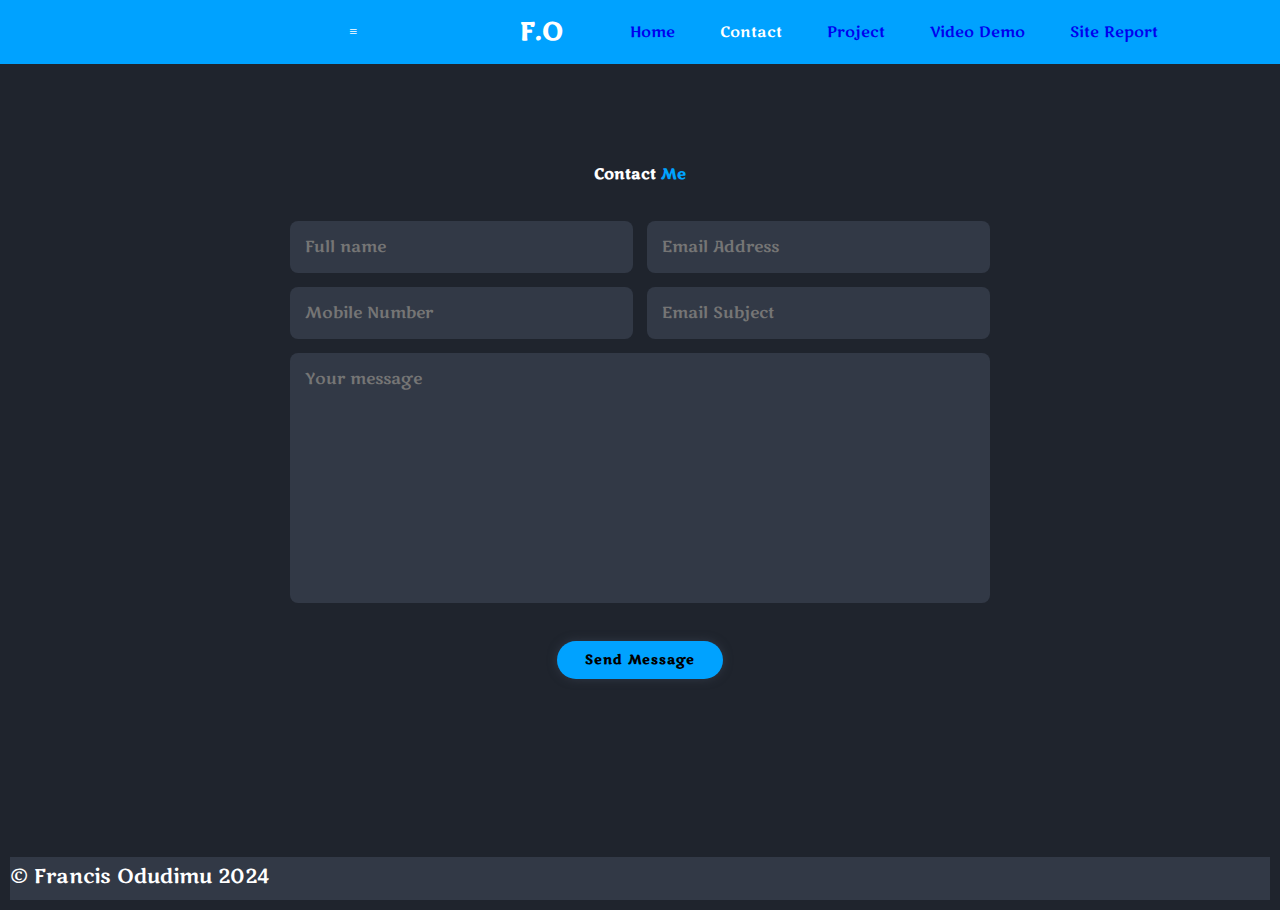
==== contact.html @ ff366f14 "Removing unwanted codes" ====
<!DOCTYPE html>
<html lang="en">

<head>
    <meta charset="UTF-8">
    <meta name="viewport" content="width=device-width, initial-scale=1.0">
    <title>Personal Portfolio Contact</title>
    <link rel="stylesheet" href="style.css">
    <link rel="stylesheet" href="main.css" media="screen">
    <link rel="stylesheet" href="mobile.css" media="screen and (max-width: 800px)">
    <link rel="stylesheet" href="desktop.css" media="screen and (min-width: 800px)">


    <!-- box icons-->
    <link href='https://unpkg.com/boxicons@2.1.4/css/boxicons.min.css' rel='stylesheet'>
</head>

<body>
    <header>
        <a href="#clicked" class="showNav on"></a>
        <a href="#" class="showNav off"></a>
   

    </header>

    <nav class="navbar">
        <i class='bx bx-menu' id="menu-icon"></i>
        <a href="#" class="logo">F.O</a>

        <ul>
            <li><a href="#index.html">Home</a></li>
            <li><a href="#contact.html" class="active">Contact</a></li>
            <li><a href="#project.html">Project</a></li>
            <li><a href="#videoDemo.html">Video Demo</a> </li>
            <li><a href="#sitereport.html">Site Report</a></li>

        </ul>
    </nav>

    <main>
        <section class="contact" id="contact">
            <h2 class="heading">Contact <span>Me</span></h2>

            <form action="mailto:francis.odudimuolatundeodud23@my.northampton.ac.uk">
                <div class="input-box">
                    <input type="text" placeholder="Full name">
                    <input type="email" placeholder="Email Address">
                </div>

                <div class="input-box">
                    <input type="text" placeholder="Mobile Number">
                    <input type="text" placeholder="Email Subject">
                </div>

                <textarea name="#" id="#" cols="30" rows="10" placeholder="Your message"></textarea>
                <input type="submit" value="Send Message" class="btn">   
            </form>


        </section>


    </main>

    <footer>
        <p>&copy; Francis Odudimu 2024</p>
    </footer>

</body>

</html>
---- style.css ----
@import url('https://fonts.googleapis.com/css2?family=Cute+Font&family=Marko+One&display=swap');

* {
    margin: 0;
    padding: 0;
    box-sizing: border-box;
    border: none;
    text-decoration: none;
    outline: none;
    scroll-behavior: smooth;
    font-family: "Marko One", serif;
    font-style: normal;

}

/* root=color references used */
:root {
    --bg-color: #1f242d;
    --bg-color2: #323946;
    --bg-color3: #9acd32;
    --bg-color4: #213236;
    --text-color: #fff;
    --main-color: rgb(0, 162, 255);

}

html {
    font-size: 62.5%;
    overflow-x: hidden;
}

.background {
    display: grid;
    grid-template-columns: repeat(9, 1fr);
    width: 100%;
    justify-items: center;
    position: fixed;
    top: 0;
    left: 0;
    z-index: -1;

}

.background p {
    font-size: 2.5em;
    color:var(--bg-color4);
    

}

.background p:nth-child(odd) {
    animation: moveUp 15s infinite linear;

}

.background p:nth-child(even) {
    animation: moveDown 15s infinite linear;

}

@keyframes moveUp {

    0% {
        transform: translate(0, -50vh);

    }

    100% {
        transform: translate(0, 10vh);

    }

}

@keyframes moveDown {

    0% {
        transform: translate(0, 10vh);

    }

    100% {
        transform: translate(0, -50vh);

    }

}

body {
    background-color: var(--bg-color);
    color: var(--text-color);
}

header {
    display: grid;
    background-color: var(--bg-color3);
}

h1 {
    color: var(--text-color);

}

nav {
    display: flex;
    background-color: #9acd32;
    justify-content: space-between;
    align-items: center;
    width: 100%;
    z-index: 1;
    grid-area: nav;
    align-content: space-between;

}

nav ul {
    list-style: none;
    justify-content: space-between;
    font-size: 1.5em;
}

nav ul ul {
    position: absolute;
    display: block;
    font-size: smaller;
    color: var(--text-color);
    padding: 0;
    opacity: 0;
    transition: opacity 0.5s ease-in;
    pointer-events: none;
}

nav>ul>li:hover ul {
    display: block;
    opacity: 1;
    pointer-events: auto;

}

nav ul ul li:hover {
    background-color: var(--bg-color3);


}

nav li {
    padding-right: 1em;
    padding-left: 2em;
}

li:last-child {
    margin-right: 1em;
}

.navbar {
    top: 0;
    left: 0;
    width: 100%;
    padding: 2rem 9%;
    background: var(--bg-color);
    display: flex;
    justify-content: space-between;
    align-items: center;
    z-index: 100;
}

navbar {
    font-size: 1.7em;
    color: var(--text-color);
    margin-left: 3em;
    transition: 0.5ms;

}

.navbar a:hover,
.navbar a.active {
    color: var(--main-color);
}

main {
    grid-area: main;


}

section {
    min-height: 87vh;
    padding: 10em 15% 2em;

}

.logo {
    font-size: 2.5em;
    color: var(--text-color);
    font-weight: 600;
    cursor: default;
    margin-left: 5em;

}



.my-content h3 {
    font-size: 3.2em;
    font-weight: 700;

}

.my-content h3:nth-of-type(2) {
    margin-bottom: 2rem;
}

span {
    color: var(--main-color)
}

.my-content h1 {
    font-size: 5.6em;
    font-weight: 700;
    line-height: 1.3em;
}

.my-content p {
    font-size: 1.6em;

}

.my-img img {
    width: 200px;
    height: 200px;
    background-color: var(--bg-color3);
    border: 15px solid var(--main-color);
    border-radius: 120rem;
    display: grid;
    place-items: center;
    animation: floatImage 4s ease-in-out infinite;
    transition: .4s;


}


@keyframes floatImage {
    0% {
        transform: translateY(0);

    }

    50% {
        transform: translateY(-2.4em);


    }

    100% {
        transform: translateY(0);

    }

}

.social-media a {
    display: inline-flex;
    justify-content: center;
    align-items: center;
    width: 2.5em;
    height: 2.5em;
    background: transparent;
    border: .2rem solid var(--main-color);
    border-radius: 50%;
    font-size: 2rem;
    color: var(--main-color);
    margin: 3rem 1.5rem 3rem 0;
    transition: .5s ease;

}

.social-media a:hover {
    background-color: var(--main-color);
    color: var(--bg-color2);
    box-shadow: 0 0 2rem var(--main-color);
}


.menu-icon {
    font-size: 4.6em;
    color: var(--text-color);
    display: none;

}

.btn {
    display: inline-block;
    padding: 1rem 2.8rem;
    background: var(--main-color);
    border-radius: 4rem;
    box-shadow: 0 0 1rem var(--bg-color2);
    letter-spacing: 0.1rem;
    font-weight: 600;
    transition: 0.5s ease;

}

.btn:hover {
    box-shadow: none;
}

.contact h2 {
    margin-bottom: 3rem;
    text-align: center;

}

.contact form {
    max-width: 70rem;
    margin: 1rem auto;
    text-align: center;
    margin-bottom: 3rem;

}

.contact form .input-box {
    display: flex;
    justify-content: space-between;
    flex-wrap: wrap;
}

.contact form .input-box input,
.contact form textarea {
    width: 100%;
    padding: 1.5rem;
    font-size: 1.6rem;
    color: var(--text-color);
    background: var(--bg-color2);
    border-radius: 0.8rem;
    margin: 0.7rem 0;

}

.contact form .input-box input {
    width: 49%;

}

.contact form textarea {
    resize: none;
}

.contact form .btn {
    margin-top: 2em;
    cursor: pointer;

}


footer {
    background-color: var(--bg-color2);
    color: #ffffff;
    grid-area: footer;
    margin: .5em;
    font-size: 2em;
    padding-top: .3em;
    padding-bottom: 1rem;

}
---- main.css ----
@import url('https://fonts.googleapis.com/css2?family=Cute+Font&family=Marko+One&display=swap');

* {
    margin: 0;
    padding: 0;
    box-sizing: border-box;
    border: none;
    text-decoration: none;
    outline: none;
    scroll-behavior: smooth;
    font-family: "Marko One", serif;
    font-style: normal;

}

/* root=color references used */
:root {
    --bg-color: #1f242d;
    --bg-color2: #323946;
    --bg-color3: #9acd32;
    --bg-color4: #213236;
    --text-color: #fff;
    --main-color: rgb(0, 162, 255);

}

html {
    font-size: 62.5%;
    overflow-x: hidden;
}

.background {
    display: grid;
    grid-template-columns: repeat(9, 1fr);
    width: 100%;
    justify-items: center;
    position: fixed;
    top: 0;
    left: 0;
    z-index: -1;

}

.background p {
    font-size: 2.5em;
    color:var(--bg-color4);
    

}

.background p:nth-child(odd) {
    animation: moveUp 15s infinite linear;

}

.background p:nth-child(even) {
    animation: moveDown 15s infinite linear;

}

@keyframes moveUp {

    0% {
        transform: translate(0, -50vh);

    }

    100% {
        transform: translate(0, 10vh);

    }

}

@keyframes moveDown {

    0% {
        transform: translate(0, 10vh);

    }

    100% {
        transform: translate(0, -50vh);

    }

}

body {
    background-color: var(--bg-color);
    color: var(--text-color);
}

header {
    display: grid;
    background-color: var(--main-color);
    grid-area: header;

}

h1 {
    color: var(--text-color);

}



nav ul {
    list-style: none;
    justify-content: space-between;
    font-size: 1.5em;
}



nav li {
    padding-right: 1em;
    padding-left: 2em;
}


li:last-child {
    margin-right: 1em;
}

.navbar {
    top: 0;
    left: 0;
    width: 100%;
    padding: 1.5rem 9%;
    background: var(--bg-color);
    display: flex;
    justify-content: space-between;
    align-items: center;
    
    
}


.navbar a:hover,
.navbar a.active {
    color: var(--text-color);
}

main {
    grid-area: main;


}

section {
    min-height: 87vh;
    padding: 10em 10% 2em;

}


.my-content h3 {
    font-size: 3.2em;
    font-weight: 700;

}

.my-content h3:nth-of-type(2) {
    margin-bottom: 2rem;
}

span {
    color: var(--main-color)
}

.my-content h1 {
    font-size: 5.6em;
    font-weight: 700;
    line-height: 1.3em;
}

.my-content p {
    font-size: 1.6em;

}

.my-img img {
    width: 200px;
    height: 200px;
    background-color: var(--bg-color3);
    border: 15px solid var(--main-color);
    border-radius: 120rem;
    display: grid;
    place-items: center;
    animation: floatImage 4s ease-in-out infinite;
    transition: .4s;


}


@keyframes floatImage {
    0% {
        transform: translateY(0);

    }

    50% {
        transform: translateY(-2.4em);


    }

    100% {
        transform: translateY(0);

    }

}

.social-media a {
    display: inline-flex;
    justify-content: center;
    align-items: center;
    width: 2.5em;
    height: 2.5em;
    background: transparent;
    border: .2rem solid var(--main-color);
    border-radius: 50%;
    font-size: 2rem;
    color: var(--main-color);
    margin: 3rem 1.5rem 3rem 0;
    transition: .5s ease;

}

.social-media a:hover {
    background-color: var(--main-color);
    color: var(--bg-color2);
    box-shadow: 0 0 2rem var(--main-color);
}


.menu-icon {
    font-size: 4.6em;
    color: var(--text-color);
    display: none;

}

.btn {
    display: inline-block;
    padding: 1rem 2.8rem;
    background: var(--main-color);
    border-radius: 4rem;
    box-shadow: 0 0 1rem var(--bg-color2);
    letter-spacing: 0.1rem;
    font-weight: 600;
    transition: 0.5s ease;

}

.btn:hover {
    box-shadow: none;
}

.contact h2 {
    margin-bottom: 3rem;
    text-align: center;

}

.contact form {
    max-width: 70rem;
    margin: 1rem auto;
    text-align: center;
    margin-bottom: 3rem;

}

.contact form .input-box {
    display: flex;
    justify-content: space-between;
    flex-wrap: wrap;
}

.contact form .input-box input,
.contact form textarea {
    width: 100%;
    padding: 1.5rem;
    font-size: 1.6rem;
    color: var(--text-color);
    background: var(--bg-color2);
    border-radius: 0.8rem;
    margin: 0.7rem 0;

}

.contact form .input-box input {
    width: 49%;

}

.contact form textarea {
    resize: none;
}

.contact form .btn {
    margin-top: 2em;
    cursor: pointer;

}


footer {
    background-color: var(--bg-color2);
    color: #ffffff;
    grid-area: footer;
    margin: .5em;
    font-size: 2em;
    padding-top: .3em;
    padding-bottom: 1rem;

}
---- mobile.css ----
body {
    display: grid;
    grid-template-columns: 100%;
    grid-template-rows: auto;
    grid-template-areas:
        "header"
        "nav"
        "main"
        "footer"
    ;

}

header {
    background-color: var(--main-color);
    color: white;
    padding: 2em;
    grid-area: header;
    align-self: flex-end;
    height: 20px;
  
   
}

nav {
    display: none;
    background-color: #9acd32;
    align-items: center;
    width: 100%;
    z-index: 1;
    position: fixed;
    top: 0;
    left: 50%;
    width: 50%;
    height: 10vh;
    

}

nav ul {
    display: flex;
    flex-direction: column;
    align-self: self-start;
    margin-left: -3.5em;
}

.navbar {
    position: relative;


}

.my {
    display: flex;
    flex-direction: column-reverse;
    justify-content: space-around;
    align-items: center;
}

/* create hamburger icon*/
.showNav {
    height: 1em;
    width: 1.50em;
    display: block;
    border-top: 0.2em solid white;
    border-bottom: 0.2em solid white;
    border-radius: 0.2em;

}

/* to create extra element in-btw*/
.showNav::before {
    content: '';
    position: absolute;
    width: 1.50em;
    margin-top: 0.3em;
    border-top: 0.2em solid #fff;

}

#clicked .on {
    display: block;
    
}

#clicked .off {
    display: none;
}

#clicked:target .on {
    display: none;
}

#clicked:target .off {
    display: block;
}

#clicked:target nav {
    display: none;
}
---- desktop.css ----
body {
    background-color: var(--bg-color);
    color: var(--text-color);
    display: grid;
    grid-template-columns: 20% 40% 40%;
    grid-template-rows: auto;
    grid-template-areas:
        "header nav nav"
        "main main main"
        "footer footer footer"
    ;

}

nav ul {
    display: flex;

}

.navbar {
    background-color: var(--main-color);
    z-index: 1;
    grid-area: nav;

}

.my {
    display: flex;
    justify-content: center;
    align-items: center;

}


.showNav {
    display: none;
}
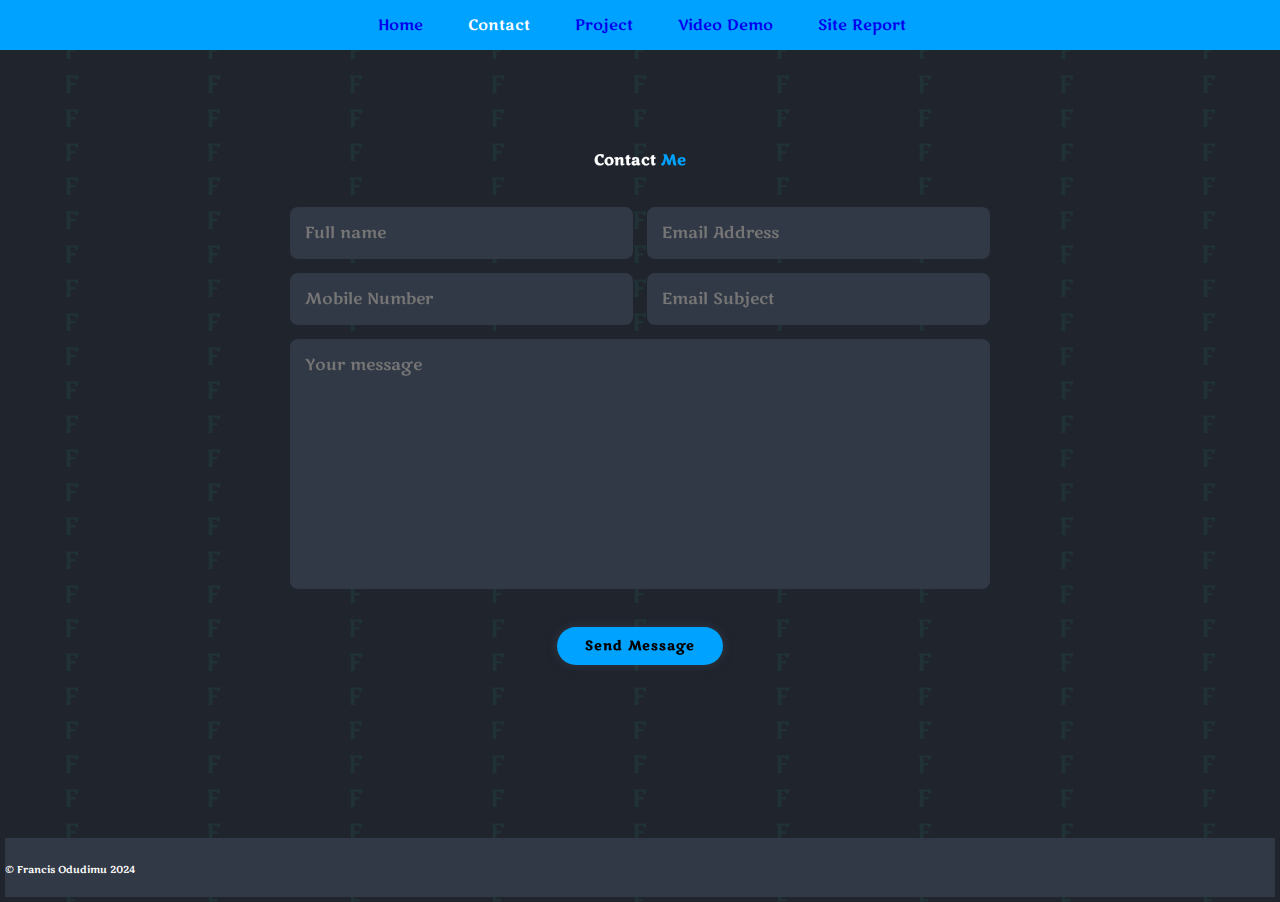
==== commit 7f412842: "contact for and other adjustments" ====
--- a/contact.html
+++ b/contact.html
@@ -15,7 +15,7 @@
     <link href='https://unpkg.com/boxicons@2.1.4/css/boxicons.min.css' rel='stylesheet'>
 </head>
 
-<body>
+<body id="clicked">
     <header>
         <a href="#clicked" class="showNav on"></a>
         <a href="#" class="showNav off"></a>
@@ -24,15 +24,14 @@
     </header>
 
     <nav class="navbar">
-        <i class='bx bx-menu' id="menu-icon"></i>
-        <a href="#" class="logo">F.O</a>
+     
 
         <ul>
-            <li><a href="#index.html">Home</a></li>
-            <li><a href="#contact.html" class="active">Contact</a></li>
-            <li><a href="#project.html">Project</a></li>
-            <li><a href="#videoDemo.html">Video Demo</a> </li>
-            <li><a href="#sitereport.html">Site Report</a></li>
+            <li><a href="index.html">Home</a></li>
+            <li><a href="contact.html" class="active">Contact</a></li>
+            <li><a href="project.html">Project</a></li>
+            <li><a href="videoDemo.html">Video Demo</a> </li>
+            <li><a href="sitereport.html">Site Report</a></li>
 
         </ul>
     </nav>
@@ -56,6 +55,420 @@
                 <input type="submit" value="Send Message" class="btn">   
             </form>
 
+        </div>
+        <div class="background">
+            <p>F</p>
+            <p>F</p>
+            <p>F</p>
+            <p>F</p>
+            <p>F</p>
+            <p>F</p>
+            <p>F</p>
+            <p>F</p>
+            <p>F</p>
+            <p>F</p>
+            <p>F</p>
+            <p>F</p>
+            <p>F</p>
+            <p>F</p>
+            <p>F</p>
+            <p>F</p>
+            <p>F</p>
+            <p>F</p>
+            <p>F</p>
+            <p>F</p>
+            <p>F</p>
+            <p>F</p>
+            <p>F</p>
+            <p>F</p>
+            <p>F</p>
+            <p>F</p>
+            <p>F</p>
+            <p>F</p>
+            <p>F</p>
+            <p>F</p>
+            <p>F</p>
+            <p>F</p>
+            <p>F</p>
+            <p>F</p>
+            <p>F</p>
+            <p>F</p>
+            <p>F</p>
+            <p>F</p>
+            <p>F</p>
+            <p>F</p>
+            <p>F</p>
+            <p>F</p>
+            <p>F</p>
+            <p>F</p>
+            <p>F</p>
+            <p>F</p>
+            <p>F</p>
+            <p>F</p>
+            <p>F</p>
+            <p>F</p>
+            <p>F</p>
+            <p>F</p>
+            <p>F</p>
+            <p>F</p>
+            <p>F</p>
+            <p>F</p>
+            <p>F</p>
+            <p>F</p>
+            <p>F</p>
+            <p>F</p>
+            <p>F</p>
+            <p>F</p>
+            <p>F</p>
+            <p>F</p>
+            <p>F</p>
+            <p>F</p>
+            <p>F</p>
+            <p>F</p>
+            <p>F</p>
+            <p>F</p>
+            <p>F</p>
+            <p>F</p>
+            <p>F</p>
+            <p>F</p>
+            <p>F</p>
+            <p>F</p>
+            <p>F</p>
+            <p>F</p>
+            <p>F</p>
+            <p>F</p>
+            <p>F</p>
+            <p>F</p>
+            <p>F</p>
+            <p>F</p>
+            <p>F</p>
+            <p>F</p>
+            <p>F</p>
+            <p>F</p>
+            <p>F</p>
+            <p>F</p>
+            <p>F</p>
+            <p>F</p>
+            <p>F</p>
+            <p>F</p>
+            <p>F</p>
+            <p>F</p>
+            <p>F</p>
+            <p>F</p>
+            <p>F</p>
+            <p>F</p>
+            <p>F</p>
+            <p>F</p>
+            <p>F</p>
+            <p>F</p>
+            <p>F</p>
+            <p>F</p>
+            <p>F</p>
+            <p>F</p>
+            <p>F</p>
+            <p>F</p>
+            <p>F</p>
+            <p>F</p>
+            <p>F</p>
+            <p>F</p>
+            <p>F</p>
+            <p>F</p>
+            <p>F</p>
+            <p>F</p>
+            <p>F</p>
+            <p>F</p>
+            <p>F</p>
+            <p>F</p>
+            <p>F</p>
+            <p>F</p>
+            <p>F</p>
+            <p>F</p>
+            <p>F</p>
+            <p>F</p>
+            <p>F</p>
+            <p>F</p>
+            <p>F</p>
+            <p>F</p>
+            <p>F</p>
+            <p>F</p>
+            <p>F</p>
+            <p>F</p>
+            <p>F</p>
+            <p>F</p>
+            <p>F</p>
+            <p>F</p>
+            <p>F</p>
+            <p>F</p>
+            <p>F</p>
+            <p>F</p>
+            <p>F</p>
+            <p>F</p>
+            <p>F</p>
+            <p>F</p>
+            <p>F</p>
+            <p>F</p>
+            <p>F</p>
+            <p>F</p>
+            <p>F</p>
+            <p>F</p>
+            <p>F</p>
+            <p>F</p>
+            <p>F</p>
+            <p>F</p>
+            <p>F</p>
+            <p>F</p>
+            <p>F</p>
+            <p>F</p>
+            <p>F</p>
+            <p>F</p>
+            <p>F</p>
+            <p>F</p>
+            <p>F</p>
+            <p>F</p>
+            <p>F</p>
+            <p>F</p>
+            <p>F</p>
+            <p>F</p>
+            <p>F</p>
+            <p>F</p>
+            <p>F</p>
+            <p>F</p>
+            <p>F</p>
+            <p>F</p>
+            <p>F</p>
+            <p>F</p>
+            <p>F</p>
+            <p>F</p>
+            <p>F</p>
+            <p>F</p>
+            <p>F</p>
+            <p>F</p>
+            <p>F</p>
+            <p>F</p>
+            <p>F</p>
+            <p>F</p>
+            <p>F</p>
+            <p>F</p>
+            <p>F</p>
+            <p>F</p>
+            <p>F</p>
+            <p>F</p>
+            <p>F</p>
+            <p>F</p>
+            <p>F</p>
+            <p>F</p>
+            <p>F</p>
+            <p>F</p>
+            <p>F</p>
+            <p>F</p>
+            <p>F</p>
+            <p>F</p>
+            <p>F</p>
+            <p>F</p>
+            <p>F</p>
+            <p>F</p>
+            <p>F</p>
+            <p>F</p>
+            <p>F</p>
+            <p>F</p>
+            <p>F</p>
+            <p>F</p>
+            <p>F</p>
+            <p>F</p>
+            <p>F</p>
+            <p>F</p>
+            <p>F</p>
+            <p>F</p>
+            <p>F</p>
+            <p>F</p>
+            <p>F</p>
+            <p>F</p>
+            <p>F</p>
+            <p>F</p>
+            <p>F</p>
+            <p>F</p>
+            <p>F</p>
+            <p>F</p>
+            <p>F</p>
+            <p>F</p>
+            <p>F</p>
+            <p>F</p>
+            <p>F</p>
+            <p>F</p>
+            <p>F</p>
+            <p>F</p>
+            <p>F</p>
+            <p>F</p>
+            <p>F</p>
+            <p>F</p>
+            <p>F</p>
+            <p>F</p>
+            <p>F</p>
+            <p>F</p>
+            <p>F</p>
+            <p>F</p>
+            <p>F</p>
+            <p>F</p>
+            <p>F</p>
+            <p>F</p>
+            <p>F</p>
+            <p>F</p>
+            <p>F</p>
+            <p>F</p>
+            <p>F</p>
+            <p>F</p>
+            <p>F</p>
+            <p>F</p>
+            <p>F</p>
+            <p>F</p>
+            <p>F</p>
+            <p>F</p>
+            <p>F</p>
+            <p>F</p>
+            <p>F</p>
+            <p>F</p>
+            <p>F</p>
+            <p>F</p>
+            <p>F</p>
+            <p>F</p>
+            <p>F</p>
+            <p>F</p>
+            <p>F</p>
+            <p>F</p>
+            <p>F</p>
+            <p>F</p>
+            <p>F</p>
+            <p>F</p>
+            <p>F</p>
+            <p>F</p>
+            <p>F</p>
+            <p>F</p>
+            <p>F</p>
+            <p>F</p>
+            <p>F</p>
+            <p>F</p>
+            <p>F</p>
+            <p>F</p>
+            <p>F</p>
+            <p>F</p>
+            <p>F</p>
+            <p>F</p>
+            <p>F</p>
+            <p>F</p>
+            <p>F</p>
+            <p>F</p>
+            <p>F</p>
+            <p>F</p>
+            <p>F</p>
+            <p>F</p>
+            <p>F</p>
+            <p>F</p>
+            <p>F</p>
+            <p>F</p>
+            <p>F</p>
+            <p>F</p>
+            <p>F</p>
+            <p>F</p>
+            <p>F</p>
+            <p>F</p>
+            <p>F</p>
+            <p>F</p>
+            <p>F</p>
+            <p>F</p>
+            <p>F</p>
+            <p>F</p>
+            <p>F</p>
+            <p>F</p>
+            <p>F</p>
+            <p>F</p>
+            <p>F</p>
+            <p>F</p>
+            <p>F</p>
+            <p>F</p>
+            <p>F</p>
+            <p>F</p>
+            <p>F</p>
+            <p>F</p>
+            <p>F</p>
+            <p>F</p>
+            <p>F</p>
+            <p>F</p>
+            <p>F</p>
+            <p>F</p>
+            <p>F</p>
+            <p>F</p>
+            <p>F</p>
+            <p>F</p>
+            <p>F</p>
+            <p>F</p>
+            <p>F</p>
+            <p>F</p>
+            <p>F</p>
+            <p>F</p>
+            <p>F</p>
+            <p>F</p>
+            <p>F</p>
+            <p>F</p>
+            <p>F</p>
+            <p>F</p>
+            <p>F</p>
+            <p>F</p>
+            <p>F</p>
+            <p>F</p>
+            <p>F</p>
+            <p>F</p>
+            <p>F</p>
+            <p>F</p>
+            <p>F</p>
+            <p>F</p>
+            <p>F</p>
+            <p>F</p>
+            <p>F</p>
+            <p>F</p>
+            <p>F</p>
+            <p>F</p>
+            <p>F</p>
+            <p>F</p>
+            <p>F</p>
+            <p>F</p>
+            <p>F</p>
+            <p>F</p>
+            <p>F</p>
+            <p>F</p>
+            <p>F</p>
+            <p>F</p>
+            <p>F</p>
+            <p>F</p>
+            <p>F</p>
+            <p>F</p>
+            <p>F</p>
+            <p>F</p>
+            <p>F</p>
+            <p>F</p>
+            <p>F</p>
+            <p>F</p>
+            <p>F</p>
+            <p>F</p>
+            <p>F</p>
+            <p>F</p>
+            <p>F</p>
+            <p>F</p>
+            <p>F</p>
+            <p>F</p>
+            <p>F</p>
+            <p>F</p>
+            <p>F</p>
+            <p>F</p>
+            <p>F</p>
+            <p>F</p>
+            <p>F</p>
+            <p>F</p>
+            <p>F</p>
+            <p>F</p>
+
+        </div>
+            
+
 
         </section>
 
@@ -64,6 +477,7 @@
 
     <footer>
         <p>&copy; Francis Odudimu 2024</p>
+        
     </footer>
 
 </body>
--- a/main.css
+++ b/main.css
@@ -307,14 +307,20 @@
 
 }
 
+/* project css */
+
+.placeholders {
+    
+}
 
 footer {
     background-color: var(--bg-color2);
     color: #ffffff;
     grid-area: footer;
     margin: .5em;
-    font-size: 2em;
-    padding-top: .3em;
-    padding-bottom: 1rem;
+    font-size: 1em;
+    padding-top: 2.5em;
+    padding-bottom: 2rem;
+    align-content: center;
 
 }--- a/mobile.css
+++ b/mobile.css
@@ -18,8 +18,8 @@
     grid-area: header;
     align-self: flex-end;
     height: 20px;
-  
-   
+
+
 }
 
 nav {
@@ -35,6 +35,7 @@
     height: 10vh;
     
 
+
 }
 
 nav ul {
@@ -42,11 +43,12 @@
     flex-direction: column;
     align-self: self-start;
     margin-left: -3.5em;
+    
 }
 
 .navbar {
     position: relative;
-
+    
 
 }
 
@@ -80,7 +82,7 @@
 
 #clicked .on {
     display: block;
-    
+
 }
 
 #clicked .off {
@@ -97,5 +99,4 @@
 
 #clicked:target nav {
     display: none;
-}
-
+}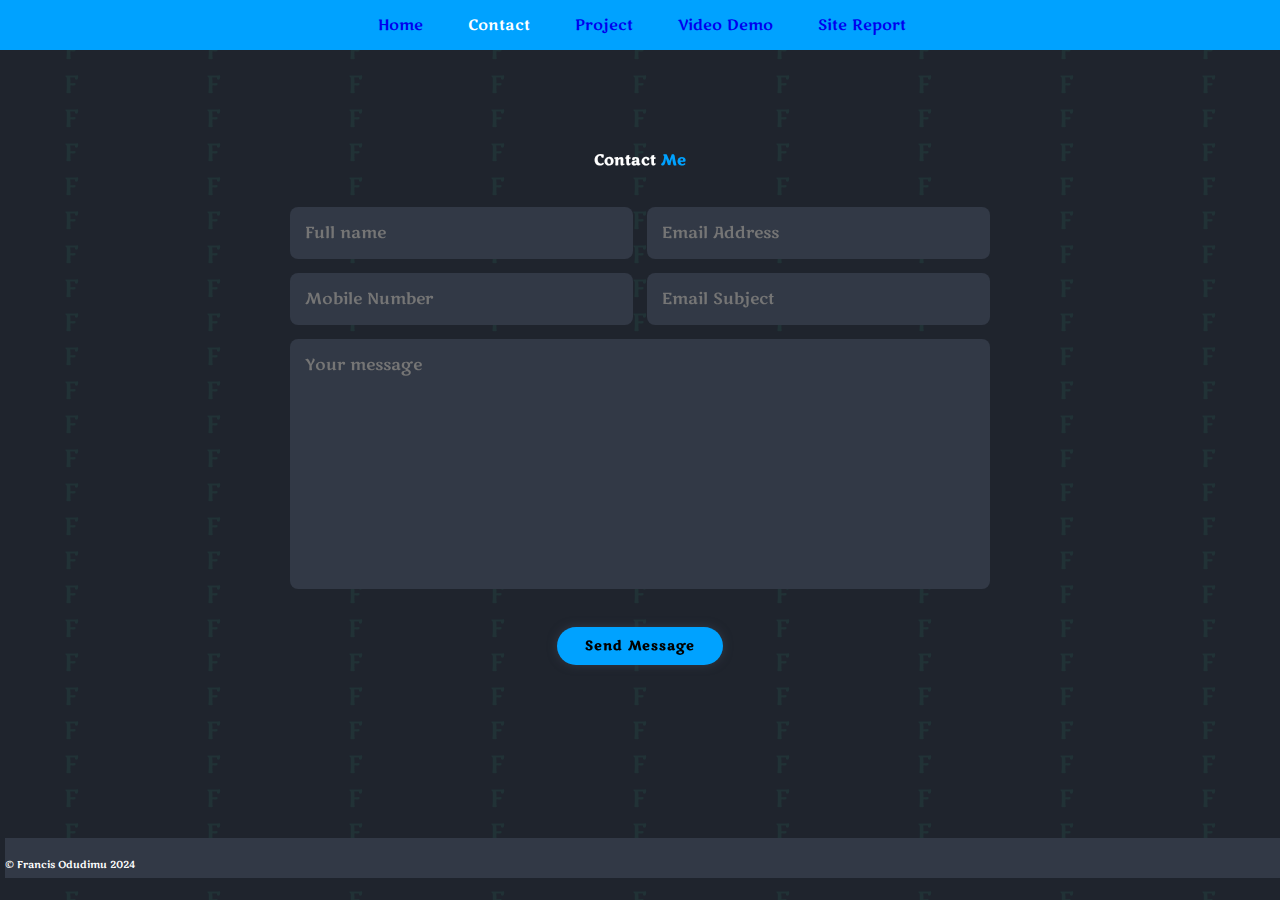
==== commit 790c5530: "project page udated" ====
--- a/contact.html
+++ b/contact.html
@@ -19,12 +19,12 @@
     <header>
         <a href="#clicked" class="showNav on"></a>
         <a href="#" class="showNav off"></a>
-   
+
 
     </header>
 
     <nav class="navbar">
-     
+
 
         <ul>
             <li><a href="index.html">Home</a></li>
@@ -52,422 +52,422 @@
                 </div>
 
                 <textarea name="#" id="#" cols="30" rows="10" placeholder="Your message"></textarea>
-                <input type="submit" value="Send Message" class="btn">   
+                <input type="submit" value="Send Message" class="btn">
             </form>
 
-        </div>
-        <div class="background">
-            <p>F</p>
-            <p>F</p>
-            <p>F</p>
-            <p>F</p>
-            <p>F</p>
-            <p>F</p>
-            <p>F</p>
-            <p>F</p>
-            <p>F</p>
-            <p>F</p>
-            <p>F</p>
-            <p>F</p>
-            <p>F</p>
-            <p>F</p>
-            <p>F</p>
-            <p>F</p>
-            <p>F</p>
-            <p>F</p>
-            <p>F</p>
-            <p>F</p>
-            <p>F</p>
-            <p>F</p>
-            <p>F</p>
-            <p>F</p>
-            <p>F</p>
-            <p>F</p>
-            <p>F</p>
-            <p>F</p>
-            <p>F</p>
-            <p>F</p>
-            <p>F</p>
-            <p>F</p>
-            <p>F</p>
-            <p>F</p>
-            <p>F</p>
-            <p>F</p>
-            <p>F</p>
-            <p>F</p>
-            <p>F</p>
-            <p>F</p>
-            <p>F</p>
-            <p>F</p>
-            <p>F</p>
-            <p>F</p>
-            <p>F</p>
-            <p>F</p>
-            <p>F</p>
-            <p>F</p>
-            <p>F</p>
-            <p>F</p>
-            <p>F</p>
-            <p>F</p>
-            <p>F</p>
-            <p>F</p>
-            <p>F</p>
-            <p>F</p>
-            <p>F</p>
-            <p>F</p>
-            <p>F</p>
-            <p>F</p>
-            <p>F</p>
-            <p>F</p>
-            <p>F</p>
-            <p>F</p>
-            <p>F</p>
-            <p>F</p>
-            <p>F</p>
-            <p>F</p>
-            <p>F</p>
-            <p>F</p>
-            <p>F</p>
-            <p>F</p>
-            <p>F</p>
-            <p>F</p>
-            <p>F</p>
-            <p>F</p>
-            <p>F</p>
-            <p>F</p>
-            <p>F</p>
-            <p>F</p>
-            <p>F</p>
-            <p>F</p>
-            <p>F</p>
-            <p>F</p>
-            <p>F</p>
-            <p>F</p>
-            <p>F</p>
-            <p>F</p>
-            <p>F</p>
-            <p>F</p>
-            <p>F</p>
-            <p>F</p>
-            <p>F</p>
-            <p>F</p>
-            <p>F</p>
-            <p>F</p>
-            <p>F</p>
-            <p>F</p>
-            <p>F</p>
-            <p>F</p>
-            <p>F</p>
-            <p>F</p>
-            <p>F</p>
-            <p>F</p>
-            <p>F</p>
-            <p>F</p>
-            <p>F</p>
-            <p>F</p>
-            <p>F</p>
-            <p>F</p>
-            <p>F</p>
-            <p>F</p>
-            <p>F</p>
-            <p>F</p>
-            <p>F</p>
-            <p>F</p>
-            <p>F</p>
-            <p>F</p>
-            <p>F</p>
-            <p>F</p>
-            <p>F</p>
-            <p>F</p>
-            <p>F</p>
-            <p>F</p>
-            <p>F</p>
-            <p>F</p>
-            <p>F</p>
-            <p>F</p>
-            <p>F</p>
-            <p>F</p>
-            <p>F</p>
-            <p>F</p>
-            <p>F</p>
-            <p>F</p>
-            <p>F</p>
-            <p>F</p>
-            <p>F</p>
-            <p>F</p>
-            <p>F</p>
-            <p>F</p>
-            <p>F</p>
-            <p>F</p>
-            <p>F</p>
-            <p>F</p>
-            <p>F</p>
-            <p>F</p>
-            <p>F</p>
-            <p>F</p>
-            <p>F</p>
-            <p>F</p>
-            <p>F</p>
-            <p>F</p>
-            <p>F</p>
-            <p>F</p>
-            <p>F</p>
-            <p>F</p>
-            <p>F</p>
-            <p>F</p>
-            <p>F</p>
-            <p>F</p>
-            <p>F</p>
-            <p>F</p>
-            <p>F</p>
-            <p>F</p>
-            <p>F</p>
-            <p>F</p>
-            <p>F</p>
-            <p>F</p>
-            <p>F</p>
-            <p>F</p>
-            <p>F</p>
-            <p>F</p>
-            <p>F</p>
-            <p>F</p>
-            <p>F</p>
-            <p>F</p>
-            <p>F</p>
-            <p>F</p>
-            <p>F</p>
-            <p>F</p>
-            <p>F</p>
-            <p>F</p>
-            <p>F</p>
-            <p>F</p>
-            <p>F</p>
-            <p>F</p>
-            <p>F</p>
-            <p>F</p>
-            <p>F</p>
-            <p>F</p>
-            <p>F</p>
-            <p>F</p>
-            <p>F</p>
-            <p>F</p>
-            <p>F</p>
-            <p>F</p>
-            <p>F</p>
-            <p>F</p>
-            <p>F</p>
-            <p>F</p>
-            <p>F</p>
-            <p>F</p>
-            <p>F</p>
-            <p>F</p>
-            <p>F</p>
-            <p>F</p>
-            <p>F</p>
-            <p>F</p>
-            <p>F</p>
-            <p>F</p>
-            <p>F</p>
-            <p>F</p>
-            <p>F</p>
-            <p>F</p>
-            <p>F</p>
-            <p>F</p>
-            <p>F</p>
-            <p>F</p>
-            <p>F</p>
-            <p>F</p>
-            <p>F</p>
-            <p>F</p>
-            <p>F</p>
-            <p>F</p>
-            <p>F</p>
-            <p>F</p>
-            <p>F</p>
-            <p>F</p>
-            <p>F</p>
-            <p>F</p>
-            <p>F</p>
-            <p>F</p>
-            <p>F</p>
-            <p>F</p>
-            <p>F</p>
-            <p>F</p>
-            <p>F</p>
-            <p>F</p>
-            <p>F</p>
-            <p>F</p>
-            <p>F</p>
-            <p>F</p>
-            <p>F</p>
-            <p>F</p>
-            <p>F</p>
-            <p>F</p>
-            <p>F</p>
-            <p>F</p>
-            <p>F</p>
-            <p>F</p>
-            <p>F</p>
-            <p>F</p>
-            <p>F</p>
-            <p>F</p>
-            <p>F</p>
-            <p>F</p>
-            <p>F</p>
-            <p>F</p>
-            <p>F</p>
-            <p>F</p>
-            <p>F</p>
-            <p>F</p>
-            <p>F</p>
-            <p>F</p>
-            <p>F</p>
-            <p>F</p>
-            <p>F</p>
-            <p>F</p>
-            <p>F</p>
-            <p>F</p>
-            <p>F</p>
-            <p>F</p>
-            <p>F</p>
-            <p>F</p>
-            <p>F</p>
-            <p>F</p>
-            <p>F</p>
-            <p>F</p>
-            <p>F</p>
-            <p>F</p>
-            <p>F</p>
-            <p>F</p>
-            <p>F</p>
-            <p>F</p>
-            <p>F</p>
-            <p>F</p>
-            <p>F</p>
-            <p>F</p>
-            <p>F</p>
-            <p>F</p>
-            <p>F</p>
-            <p>F</p>
-            <p>F</p>
-            <p>F</p>
-            <p>F</p>
-            <p>F</p>
-            <p>F</p>
-            <p>F</p>
-            <p>F</p>
-            <p>F</p>
-            <p>F</p>
-            <p>F</p>
-            <p>F</p>
-            <p>F</p>
-            <p>F</p>
-            <p>F</p>
-            <p>F</p>
-            <p>F</p>
-            <p>F</p>
-            <p>F</p>
-            <p>F</p>
-            <p>F</p>
-            <p>F</p>
-            <p>F</p>
-            <p>F</p>
-            <p>F</p>
-            <p>F</p>
-            <p>F</p>
-            <p>F</p>
-            <p>F</p>
-            <p>F</p>
-            <p>F</p>
-            <p>F</p>
-            <p>F</p>
-            <p>F</p>
-            <p>F</p>
-            <p>F</p>
-            <p>F</p>
-            <p>F</p>
-            <p>F</p>
-            <p>F</p>
-            <p>F</p>
-            <p>F</p>
-            <p>F</p>
-            <p>F</p>
-            <p>F</p>
-            <p>F</p>
-            <p>F</p>
-            <p>F</p>
-            <p>F</p>
-            <p>F</p>
-            <p>F</p>
-            <p>F</p>
-            <p>F</p>
-            <p>F</p>
-            <p>F</p>
-            <p>F</p>
-            <p>F</p>
-            <p>F</p>
-            <p>F</p>
-            <p>F</p>
-            <p>F</p>
-            <p>F</p>
-            <p>F</p>
-            <p>F</p>
-            <p>F</p>
-            <p>F</p>
-            <p>F</p>
-            <p>F</p>
-            <p>F</p>
-            <p>F</p>
-            <p>F</p>
-            <p>F</p>
-            <p>F</p>
-            <p>F</p>
-            <p>F</p>
-            <p>F</p>
-            <p>F</p>
-            <p>F</p>
-            <p>F</p>
-            <p>F</p>
-            <p>F</p>
-            <p>F</p>
-            <p>F</p>
-            <p>F</p>
-            <p>F</p>
-            <p>F</p>
-            <p>F</p>
-            <p>F</p>
-            <p>F</p>
-            <p>F</p>
-            <p>F</p>
-            <p>F</p>
-            <p>F</p>
-            <p>F</p>
-            <p>F</p>
-            <p>F</p>
-            <p>F</p>
-            <p>F</p>
-            <p>F</p>
-            <p>F</p>
-            <p>F</p>
-            <p>F</p>
-            <p>F</p>
-            <p>F</p>
-            <p>F</p>
-            <p>F</p>
-            <p>F</p>
-            <p>F</p>
-            <p>F</p>
-            <p>F</p>
-            <p>F</p>
-            <p>F</p>
-            <p>F</p>
-            <p>F</p>
-            <p>F</p>
-            <p>F</p>
-            <p>F</p>
-
-        </div>
-            
+        
+            <div class="background">
+                <p>F</p>
+                <p>F</p>
+                <p>F</p>
+                <p>F</p>
+                <p>F</p>
+                <p>F</p>
+                <p>F</p>
+                <p>F</p>
+                <p>F</p>
+                <p>F</p>
+                <p>F</p>
+                <p>F</p>
+                <p>F</p>
+                <p>F</p>
+                <p>F</p>
+                <p>F</p>
+                <p>F</p>
+                <p>F</p>
+                <p>F</p>
+                <p>F</p>
+                <p>F</p>
+                <p>F</p>
+                <p>F</p>
+                <p>F</p>
+                <p>F</p>
+                <p>F</p>
+                <p>F</p>
+                <p>F</p>
+                <p>F</p>
+                <p>F</p>
+                <p>F</p>
+                <p>F</p>
+                <p>F</p>
+                <p>F</p>
+                <p>F</p>
+                <p>F</p>
+                <p>F</p>
+                <p>F</p>
+                <p>F</p>
+                <p>F</p>
+                <p>F</p>
+                <p>F</p>
+                <p>F</p>
+                <p>F</p>
+                <p>F</p>
+                <p>F</p>
+                <p>F</p>
+                <p>F</p>
+                <p>F</p>
+                <p>F</p>
+                <p>F</p>
+                <p>F</p>
+                <p>F</p>
+                <p>F</p>
+                <p>F</p>
+                <p>F</p>
+                <p>F</p>
+                <p>F</p>
+                <p>F</p>
+                <p>F</p>
+                <p>F</p>
+                <p>F</p>
+                <p>F</p>
+                <p>F</p>
+                <p>F</p>
+                <p>F</p>
+                <p>F</p>
+                <p>F</p>
+                <p>F</p>
+                <p>F</p>
+                <p>F</p>
+                <p>F</p>
+                <p>F</p>
+                <p>F</p>
+                <p>F</p>
+                <p>F</p>
+                <p>F</p>
+                <p>F</p>
+                <p>F</p>
+                <p>F</p>
+                <p>F</p>
+                <p>F</p>
+                <p>F</p>
+                <p>F</p>
+                <p>F</p>
+                <p>F</p>
+                <p>F</p>
+                <p>F</p>
+                <p>F</p>
+                <p>F</p>
+                <p>F</p>
+                <p>F</p>
+                <p>F</p>
+                <p>F</p>
+                <p>F</p>
+                <p>F</p>
+                <p>F</p>
+                <p>F</p>
+                <p>F</p>
+                <p>F</p>
+                <p>F</p>
+                <p>F</p>
+                <p>F</p>
+                <p>F</p>
+                <p>F</p>
+                <p>F</p>
+                <p>F</p>
+                <p>F</p>
+                <p>F</p>
+                <p>F</p>
+                <p>F</p>
+                <p>F</p>
+                <p>F</p>
+                <p>F</p>
+                <p>F</p>
+                <p>F</p>
+                <p>F</p>
+                <p>F</p>
+                <p>F</p>
+                <p>F</p>
+                <p>F</p>
+                <p>F</p>
+                <p>F</p>
+                <p>F</p>
+                <p>F</p>
+                <p>F</p>
+                <p>F</p>
+                <p>F</p>
+                <p>F</p>
+                <p>F</p>
+                <p>F</p>
+                <p>F</p>
+                <p>F</p>
+                <p>F</p>
+                <p>F</p>
+                <p>F</p>
+                <p>F</p>
+                <p>F</p>
+                <p>F</p>
+                <p>F</p>
+                <p>F</p>
+                <p>F</p>
+                <p>F</p>
+                <p>F</p>
+                <p>F</p>
+                <p>F</p>
+                <p>F</p>
+                <p>F</p>
+                <p>F</p>
+                <p>F</p>
+                <p>F</p>
+                <p>F</p>
+                <p>F</p>
+                <p>F</p>
+                <p>F</p>
+                <p>F</p>
+                <p>F</p>
+                <p>F</p>
+                <p>F</p>
+                <p>F</p>
+                <p>F</p>
+                <p>F</p>
+                <p>F</p>
+                <p>F</p>
+                <p>F</p>
+                <p>F</p>
+                <p>F</p>
+                <p>F</p>
+                <p>F</p>
+                <p>F</p>
+                <p>F</p>
+                <p>F</p>
+                <p>F</p>
+                <p>F</p>
+                <p>F</p>
+                <p>F</p>
+                <p>F</p>
+                <p>F</p>
+                <p>F</p>
+                <p>F</p>
+                <p>F</p>
+                <p>F</p>
+                <p>F</p>
+                <p>F</p>
+                <p>F</p>
+                <p>F</p>
+                <p>F</p>
+                <p>F</p>
+                <p>F</p>
+                <p>F</p>
+                <p>F</p>
+                <p>F</p>
+                <p>F</p>
+                <p>F</p>
+                <p>F</p>
+                <p>F</p>
+                <p>F</p>
+                <p>F</p>
+                <p>F</p>
+                <p>F</p>
+                <p>F</p>
+                <p>F</p>
+                <p>F</p>
+                <p>F</p>
+                <p>F</p>
+                <p>F</p>
+                <p>F</p>
+                <p>F</p>
+                <p>F</p>
+                <p>F</p>
+                <p>F</p>
+                <p>F</p>
+                <p>F</p>
+                <p>F</p>
+                <p>F</p>
+                <p>F</p>
+                <p>F</p>
+                <p>F</p>
+                <p>F</p>
+                <p>F</p>
+                <p>F</p>
+                <p>F</p>
+                <p>F</p>
+                <p>F</p>
+                <p>F</p>
+                <p>F</p>
+                <p>F</p>
+                <p>F</p>
+                <p>F</p>
+                <p>F</p>
+                <p>F</p>
+                <p>F</p>
+                <p>F</p>
+                <p>F</p>
+                <p>F</p>
+                <p>F</p>
+                <p>F</p>
+                <p>F</p>
+                <p>F</p>
+                <p>F</p>
+                <p>F</p>
+                <p>F</p>
+                <p>F</p>
+                <p>F</p>
+                <p>F</p>
+                <p>F</p>
+                <p>F</p>
+                <p>F</p>
+                <p>F</p>
+                <p>F</p>
+                <p>F</p>
+                <p>F</p>
+                <p>F</p>
+                <p>F</p>
+                <p>F</p>
+                <p>F</p>
+                <p>F</p>
+                <p>F</p>
+                <p>F</p>
+                <p>F</p>
+                <p>F</p>
+                <p>F</p>
+                <p>F</p>
+                <p>F</p>
+                <p>F</p>
+                <p>F</p>
+                <p>F</p>
+                <p>F</p>
+                <p>F</p>
+                <p>F</p>
+                <p>F</p>
+                <p>F</p>
+                <p>F</p>
+                <p>F</p>
+                <p>F</p>
+                <p>F</p>
+                <p>F</p>
+                <p>F</p>
+                <p>F</p>
+                <p>F</p>
+                <p>F</p>
+                <p>F</p>
+                <p>F</p>
+                <p>F</p>
+                <p>F</p>
+                <p>F</p>
+                <p>F</p>
+                <p>F</p>
+                <p>F</p>
+                <p>F</p>
+                <p>F</p>
+                <p>F</p>
+                <p>F</p>
+                <p>F</p>
+                <p>F</p>
+                <p>F</p>
+                <p>F</p>
+                <p>F</p>
+                <p>F</p>
+                <p>F</p>
+                <p>F</p>
+                <p>F</p>
+                <p>F</p>
+                <p>F</p>
+                <p>F</p>
+                <p>F</p>
+                <p>F</p>
+                <p>F</p>
+                <p>F</p>
+                <p>F</p>
+                <p>F</p>
+                <p>F</p>
+                <p>F</p>
+                <p>F</p>
+                <p>F</p>
+                <p>F</p>
+                <p>F</p>
+                <p>F</p>
+                <p>F</p>
+                <p>F</p>
+                <p>F</p>
+                <p>F</p>
+                <p>F</p>
+                <p>F</p>
+                <p>F</p>
+                <p>F</p>
+                <p>F</p>
+                <p>F</p>
+                <p>F</p>
+                <p>F</p>
+                <p>F</p>
+                <p>F</p>
+                <p>F</p>
+                <p>F</p>
+                <p>F</p>
+                <p>F</p>
+                <p>F</p>
+                <p>F</p>
+                <p>F</p>
+                <p>F</p>
+                <p>F</p>
+                <p>F</p>
+                <p>F</p>
+                <p>F</p>
+                <p>F</p>
+                <p>F</p>
+                <p>F</p>
+                <p>F</p>
+                <p>F</p>
+                <p>F</p>
+                <p>F</p>
+                <p>F</p>
+                <p>F</p>
+                <p>F</p>
+                <p>F</p>
+                <p>F</p>
+                <p>F</p>
+                <p>F</p>
+                <p>F</p>
+                <p>F</p>
+                <p>F</p>
+                <p>F</p>
+                <p>F</p>
+                <p>F</p>
+                <p>F</p>
+                <p>F</p>
+                <p>F</p>
+                <p>F</p>
+                <p>F</p>
+                <p>F</p>
+                <p>F</p>
+                <p>F</p>
+                <p>F</p>
+                <p>F</p>
+                <p>F</p>
+                <p>F</p>
+                <p>F</p>
+                <p>F</p>
+                <p>F</p>
+                <p>F</p>
+                <p>F</p>
+                <p>F</p>
+                <p>F</p>
+                <p>F</p>
+                <p>F</p>
+                <p>F</p>
+                <p>F</p>
+                <p>F</p>
+                <p>F</p>
+                <p>F</p>
+                <p>F</p>
+                <p>F</p>
+                <p>F</p>
+                <p>F</p>
+                <p>F</p>
+                <p>F</p>
+                <p>F</p>
+                <p>F</p>
+                <p>F</p>
+                <p>F</p>
+                <p>F</p>
+                <p>F</p>
+                <p>F</p>
+                <p>F</p>
+                <p>F</p>
+                <p>F</p>
+                <p>F</p>
+                <p>F</p>
+
+            </div>
+
 
 
         </section>
@@ -477,7 +477,7 @@
 
     <footer>
         <p>&copy; Francis Odudimu 2024</p>
-        
+
     </footer>
 
 </body>
--- a/main.css
+++ b/main.css
@@ -43,8 +43,8 @@
 
 .background p {
     font-size: 2.5em;
-    color:var(--bg-color4);
-    
+    color: var(--bg-color4);
+
 
 }
 
@@ -132,8 +132,8 @@
     display: flex;
     justify-content: space-between;
     align-items: center;
-    
-    
+
+
 }
 
 
@@ -260,67 +260,151 @@
     box-shadow: none;
 }
 
-.contact h2 {
-    margin-bottom: 3rem;
-    text-align: center;
-
-}
-
-.contact form {
-    max-width: 70rem;
-    margin: 1rem auto;
-    text-align: center;
-    margin-bottom: 3rem;
-
-}
-
-.contact form .input-box {
-    display: flex;
-    justify-content: space-between;
-    flex-wrap: wrap;
-}
-
-.contact form .input-box input,
-.contact form textarea {
-    width: 100%;
-    padding: 1.5rem;
-    font-size: 1.6rem;
-    color: var(--text-color);
-    background: var(--bg-color2);
-    border-radius: 0.8rem;
-    margin: 0.7rem 0;
-
-}
-
-.contact form .input-box input {
-    width: 49%;
-
-}
-
-.contact form textarea {
-    resize: none;
-}
-
-.contact form .btn {
-    margin-top: 2em;
-    cursor: pointer;
-
-}
-
-/* project css */
-
-.placeholders {
-    
-}
-
+/* footer css */
 footer {
     background-color: var(--bg-color2);
     color: #ffffff;
     grid-area: footer;
     margin: .5em;
     font-size: 1em;
-    padding-top: 2.5em;
+    padding-top: 2em;
     padding-bottom: 2rem;
     align-content: center;
+    gap: 1em;
+    width: 100%;
+    height: 2em;
+
+}
+
+/* contact form */
+.contact h2 {
+    margin-bottom: 3rem;
+    text-align: center;
+
+}
+
+.contact form {
+    max-width: 70rem;
+    margin: 1rem auto;
+    text-align: center;
+    margin-bottom: 3rem;
+
+}
+
+.contact form .input-box {
+    display: flex;
+    justify-content: space-between;
+    flex-wrap: wrap;
+}
+
+.contact form .input-box input,
+.contact form textarea {
+    width: 100%;
+    padding: 1.5rem;
+    font-size: 1.6rem;
+    color: var(--text-color);
+    background: var(--bg-color2);
+    border-radius: 0.8rem;
+    margin: 0.7rem 0;
+
+}
+
+.contact form .input-box input {
+    width: 49%;
+
+}
+
+.contact form textarea {
+    resize: none;
+}
+
+.contact form .btn {
+    margin-top: 2em;
+    cursor: pointer;
+
+}
+
+
+/* project css */
+.project {
+    box-sizing: border-box;
+    width: 90%;
+    margin: auto;
+    padding: 2em;
+    margin-top: 1em;
+
+
+}
+
+.project h2 {
+    padding-left: 1.5em;
+    font-size: 1.8em;
+
+
+}
+
+.row {
+    margin: 1.9em -1.25em;
+
+}
+
+.row,
+.row>.column {
+    padding: 8px;
+
+}
+
+.column {
+    float: left;
+    width: 25%;
+
+}
+
+.row:after {
+    content: "";
+    display: table;
+    clear: both;
+}
+
+.content {
+    background-color: var(--bg-color4);
+    padding: 10px;
+}
+
+/* Responsive layout */
+@media screen and (max-width: 900px) {
+    .column {
+        width: 50%;
+    }
+}
+
+@media screen and (max-width: 600px) {
+    .column {
+        width: 100%;
+    }
+}
+
+
+.content p {
+    font-size: 1.5em;
+    word-break: break-all;
+    color: var(--text-color);
+    
+
+}
+
+
+
+.content h2 {
+    font-size: 1.5em;
+    text-align: center;
+    padding-bottom: .5em;
+    color: var(--main-color);
+
+
+}
+
+.content img {
+    width: 100%;
 
 }--- a/mobile.css
+++ b/mobile.css
@@ -43,6 +43,7 @@
     flex-direction: column;
     align-self: self-start;
     margin-left: -3.5em;
+    background-color: var(--main-color);
     
 }
 
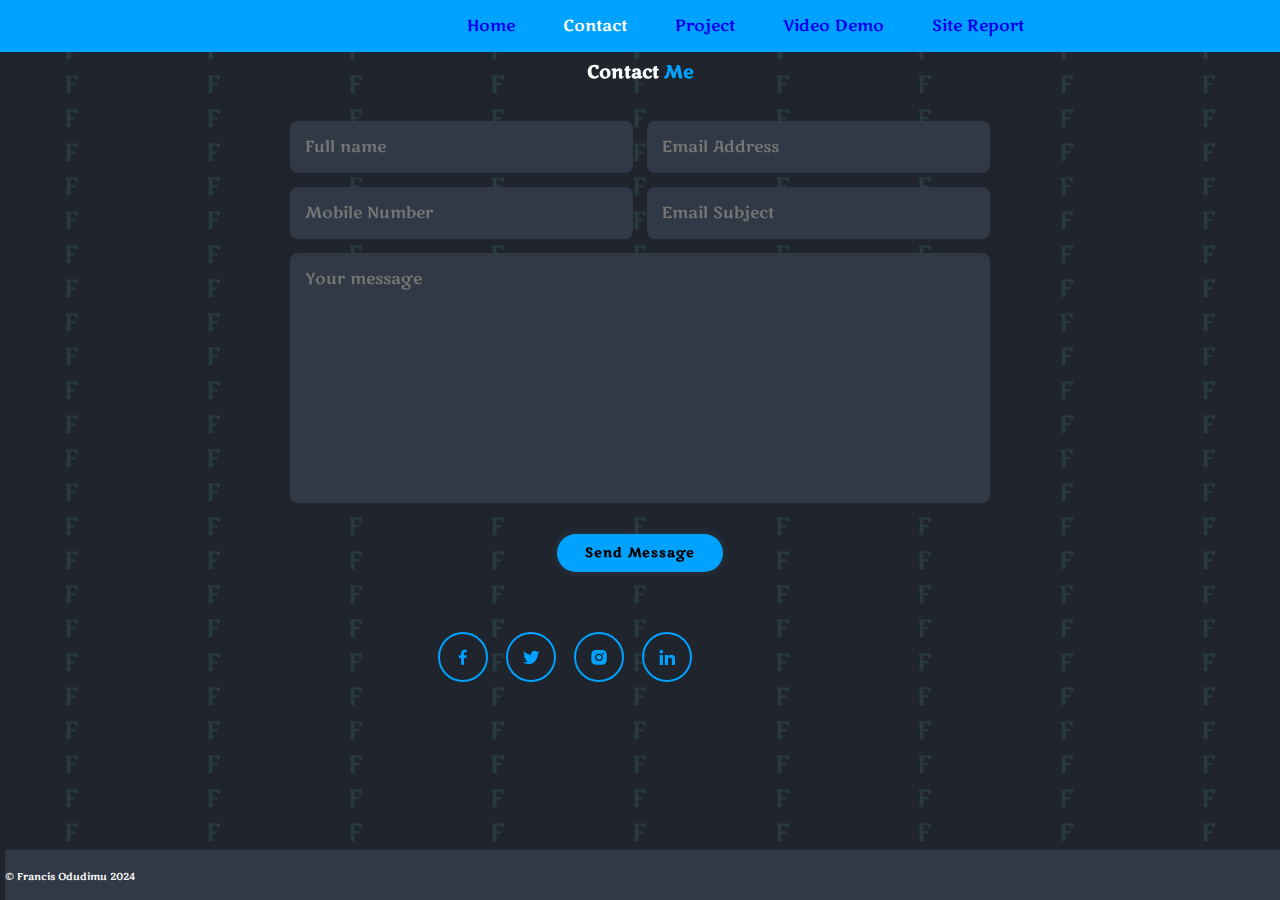
==== commit bce6a49b: "Email added to home page" ====
--- a/contact.html
+++ b/contact.html
@@ -55,6 +55,19 @@
                 <input type="submit" value="Send Message" class="btn">
             </form>
 
+            
+
+<!--social-media design-->
+            <div class="social-media">
+                <a href="#"><i class='bx bxl-facebook'></i></a>
+                <a href="#"><i class='bx bxl-twitter'></i></a>
+                <a href="#"><i class='bx bxl-instagram-alt'></i></a>
+                <a href="#"><i class='bx bxl-linkedin'></i></a>
+
+            </div>
+
+            
+
         
             <div class="background">
                 <p>F</p>
@@ -471,8 +484,7 @@
 
 
         </section>
-
-
+        
     </main>
 
     <footer>
--- a/main.css
+++ b/main.css
@@ -13,14 +13,15 @@
 
 }
 
-/* root=color references used */
+/* color references used........................................................................................... */
 :root {
     --bg-color: #1f242d;
     --bg-color2: #323946;
     --bg-color3: #9acd32;
-    --bg-color4: #213236;
-    --text-color: #fff;
-    --main-color: rgb(0, 162, 255);
+    --bg-color4: #293a3e;
+    --text-color: #ffffff;
+    --main-color: #00a2ff;
+    --text-color2: #000000;
 
 }
 
@@ -29,6 +30,7 @@
     overflow-x: hidden;
 }
 
+/* keyframe for the background.......................................................................................... */
 .background {
     display: grid;
     grid-template-columns: repeat(9, 1fr);
@@ -45,7 +47,6 @@
     font-size: 2.5em;
     color: var(--bg-color4);
 
-
 }
 
 .background p:nth-child(odd) {
@@ -85,6 +86,7 @@
     }
 
 }
+
 
 body {
     background-color: var(--bg-color);
@@ -96,6 +98,8 @@
     background-color: var(--main-color);
     grid-area: header;
 
+
+
 }
 
 h1 {
@@ -108,7 +112,8 @@
 nav ul {
     list-style: none;
     justify-content: space-between;
-    font-size: 1.5em;
+    font-size: 1.6em;
+
 }
 
 
@@ -132,6 +137,7 @@
     display: flex;
     justify-content: space-between;
     align-items: center;
+    position: fixed;
 
 
 }
@@ -150,7 +156,7 @@
 
 section {
     min-height: 87vh;
-    padding: 10em 10% 2em;
+    padding: 6em 10% 2em;
 
 }
 
@@ -180,17 +186,18 @@
 
 }
 
+/* floating the my-imag.......................................................................................... e*/
 .my-img img {
-    width: 200px;
-    height: 200px;
+    width: 22em;
+    height: 22em;
     background-color: var(--bg-color3);
     border: 15px solid var(--main-color);
-    border-radius: 120rem;
+    border-radius: 7em;
     display: grid;
     place-items: center;
     animation: floatImage 4s ease-in-out infinite;
     transition: .4s;
-
+    margin-bottom: 3em;
 
 }
 
@@ -213,6 +220,79 @@
     }
 
 }
+
+/* hand shake the my-image.......................................................................................... */
+.my-img img:hover {
+    animation: shake 0.5s;
+    animation-iteration-count: infinite;
+
+}
+
+@keyframes shake {
+    0% {
+        transform: translate(1px, 1px) rotate(0deg);
+    }
+
+    10% {
+        transform: translate(-1px, -2px) rotate(-1deg);
+    }
+
+    20% {
+        transform: translate(-3px, 0px) rotate(1deg);
+    }
+
+    30% {
+        transform: translate(3px, 2px) rotate(0deg);
+    }
+
+    40% {
+        transform: translate(1px, -1px) rotate(1deg);
+    }
+
+    50% {
+        transform: translate(-1px, 2px) rotate(-1deg);
+    }
+
+    60% {
+        transform: translate(-3px, 1px) rotate(0deg);
+    }
+
+    70% {
+        transform: translate(3px, 1px) rotate(-1deg);
+    }
+
+    80% {
+        transform: translate(-1px, -1px) rotate(1deg);
+    }
+
+    90% {
+        transform: translate(1px, 2px) rotate(0deg);
+    }
+
+    100% {
+        transform: translate(1px, -2px) rotate(-1deg);
+    }
+
+}
+
+/* email css...................................................................................... */
+.email-box {
+    display: inline-flex;
+    justify-content: space-between;
+    align-items: center;
+    margin: 2em 0 2em;
+    padding-left: 1em;
+
+}
+
+.email-box h5 {
+    font-weight: 100;
+    color: var(--text-color);
+    font-size: 1em;
+
+
+}
+
 
 .social-media a {
     display: inline-flex;
@@ -260,15 +340,15 @@
     box-shadow: none;
 }
 
-/* footer css */
+/* footer css......................................................................................... */
 footer {
     background-color: var(--bg-color2);
-    color: #ffffff;
+    color:var(--text-color);
     grid-area: footer;
     margin: .5em;
     font-size: 1em;
     padding-top: 2em;
-    padding-bottom: 2rem;
+    padding-bottom: 3em;
     align-content: center;
     gap: 1em;
     width: 100%;
@@ -276,18 +356,22 @@
 
 }
 
-/* contact form */
+
+
+/* contact form......................................................................................... */
 .contact h2 {
     margin-bottom: 3rem;
     text-align: center;
+    font-size: large;
 
 }
 
 .contact form {
-    max-width: 70rem;
-    margin: 1rem auto;
+    max-width: 70em;
+    margin: 1em auto;
     text-align: center;
-    margin-bottom: 3rem;
+    margin-bottom: 3em;
+    margin-top: 2em;
 
 }
 
@@ -319,13 +403,13 @@
 }
 
 .contact form .btn {
-    margin-top: 2em;
+    margin-top: 1.5em;
     cursor: pointer;
 
 }
 
 
-/* project css */
+/* project css......................................................................................... */
 .project {
     box-sizing: border-box;
     width: 90%;
@@ -339,6 +423,7 @@
 .project h2 {
     padding-left: 1.5em;
     font-size: 1.8em;
+    margin-top: 2em;
 
 
 }
@@ -356,7 +441,7 @@
 
 .column {
     float: left;
-    width: 25%;
+    width: 33.33%;
 
 }
 
@@ -371,7 +456,7 @@
     padding: 10px;
 }
 
-/* Responsive layout */
+/* Responsive layout.......................................................................................... */
 @media screen and (max-width: 900px) {
     .column {
         width: 50%;
@@ -381,15 +466,16 @@
 @media screen and (max-width: 600px) {
     .column {
         width: 100%;
+
     }
 }
 
 
 .content p {
     font-size: 1.5em;
-    word-break: break-all;
-    color: var(--text-color);
-    
+    word-break: keep-all;
+    color: var(--text-color);
+
 
 }
 
@@ -407,4 +493,90 @@
 .content img {
     width: 100%;
 
-}+}
+
+/* videoDemo css...................................................................................... */
+.wrap {
+    margin: 0 auto;
+    width: 80%;
+
+}
+
+.wrap h2 {
+    padding-top: 4em;
+    padding-left: 1em;
+    font-size: large;
+}
+
+video {
+    width: 100%;
+    padding-bottom: 1em;
+    padding-top: 2em;
+
+
+}
+
+/* site report css...................................................................................... */
+
+.title {
+    border: 2px solid var(--main-color);
+    background-color: var(--text-color);
+    color:var(--text-color2);
+    box-sizing: border-box;
+    margin: 0 auto;
+    width: 80%;
+    border-radius: 1em;
+    padding: 2em;
+    word-break: keep-all;
+    font-size: 1.5em;
+
+}
+
+.title ul {
+    list-style: none;
+    margin-top: 1em;
+    padding-bottom: 2em;
+
+
+}
+
+.title ul li {
+    padding-top: 1.5em;
+}
+
+
+.title p::first-letter {
+    color: var(--main-color);
+    font-weight: bold;
+    font-size: 1.5em;
+
+}
+
+.ref li {
+    list-style: decimal;
+    word-break: break-all;
+    
+
+}
+
+
+.Valid {
+    border: 2px solid var(--main-color);
+    box-sizing: border-box;
+    margin: 0 auto;
+    max-width: 90%;
+    border-radius: 1em;
+    padding: 2em;
+    margin-top: 2em;
+    margin-bottom: 10em;
+
+}
+
+.brief {
+     margin-bottom: 3em;
+}
+
+.design h2 {
+    padding-top: 1em;
+}
+
--- a/mobile.css
+++ b/mobile.css
@@ -19,22 +19,16 @@
     align-self: flex-end;
     height: 20px;
 
-
 }
 
 nav {
     display: none;
-    background-color: #9acd32;
     align-items: center;
     width: 100%;
-    z-index: 1;
-    position: fixed;
-    top: 0;
     left: 50%;
     width: 50%;
     height: 10vh;
-    
-
+    z-index: 1;
 
 }
 
@@ -44,12 +38,18 @@
     align-self: self-start;
     margin-left: -3.5em;
     background-color: var(--main-color);
-    
+    height: 23em;
+    width: 7em;
+    padding-inline: .2em;
+    font-size: 1.5em;
+
+
 }
+
 
 .navbar {
     position: relative;
-    
+
 
 }
 
@@ -58,9 +58,15 @@
     flex-direction: column-reverse;
     justify-content: space-around;
     align-items: center;
+    padding-top: 0.2%;
 }
 
-/* create hamburger icon*/
+.my-img {
+    padding-top: 2em;
+}
+
+
+/* create hamburger icon.........................................................................................*/
 .showNav {
     height: 1em;
     width: 1.50em;
@@ -71,7 +77,7 @@
 
 }
 
-/* to create extra element in-btw*/
+/* to create extra element in-btw.........................................................................................*/
 .showNav::before {
     content: '';
     position: absolute;
@@ -100,4 +106,30 @@
 
 #clicked:target nav {
     display: none;
-}+}
+
+video {
+    width: 100%;
+    padding-bottom: 125vw;
+    padding-top: 6em;
+}
+
+.brief h2{
+    padding-left: 3em;
+    margin-top: 1.5em;
+
+}
+
+.social-media {
+    margin-left: 2.5em ;
+
+}
+
+footer {
+    position: fixed;
+    bottom: 0;
+    margin-bottom: 0;
+
+}
+
+
--- a/desktop.css
+++ b/desktop.css
@@ -14,6 +14,8 @@
 
 nav ul {
     display: flex;
+    justify-content: center;
+    margin-left: 20em;
 
 }
 
@@ -34,4 +36,23 @@
 
 .showNav {
     display: none;
-}+}
+
+.brief h2 {
+    margin-top: 6em;
+    padding-left: 10em;
+
+}
+
+
+footer {
+    position: fixed;
+    bottom: 0;
+    margin-bottom: 0;
+    
+}
+
+.social-media {
+    margin-left: 31em ;
+
+}
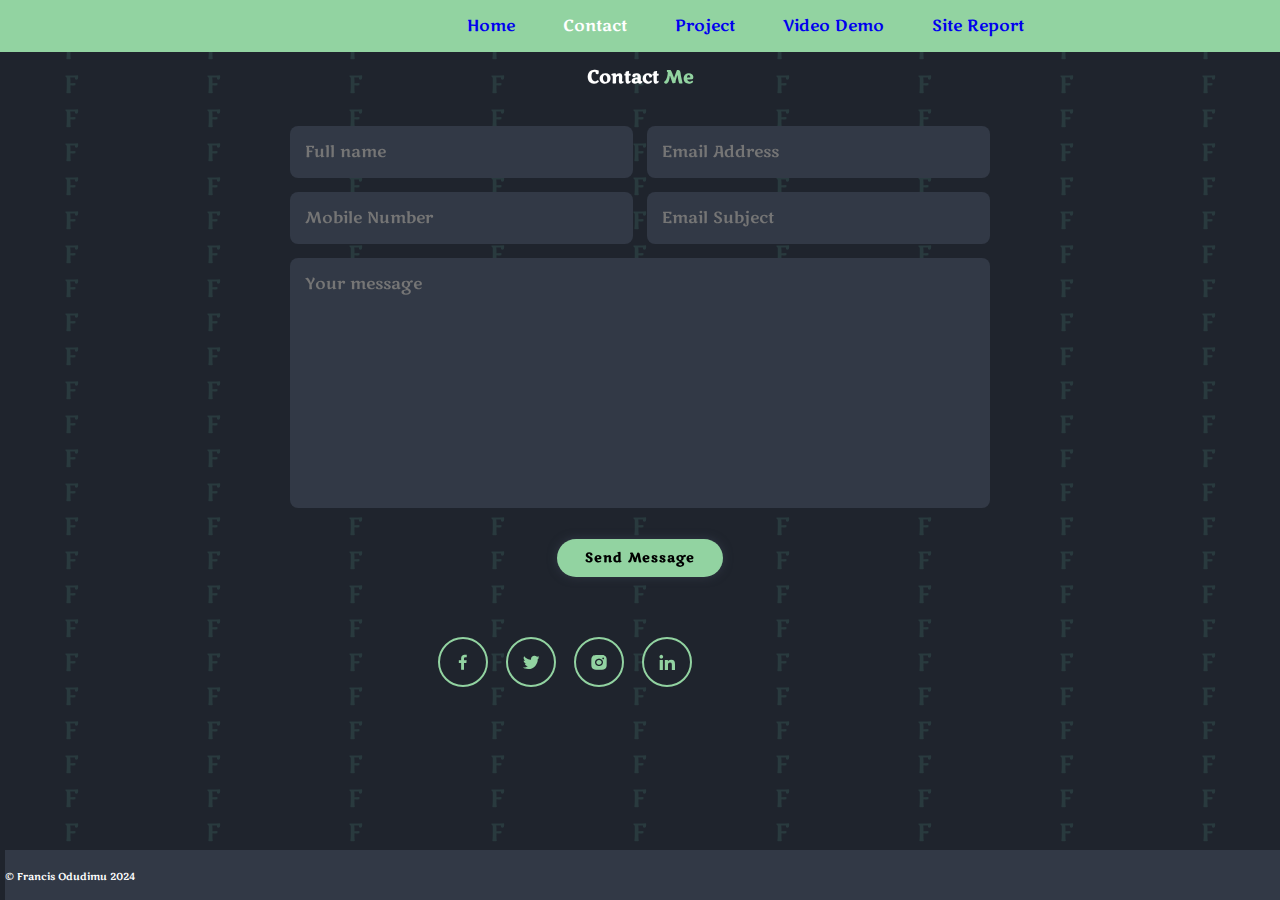
==== commit b0a5e53b: "all files validated" ====
--- a/contact.html
+++ b/contact.html
@@ -55,9 +55,9 @@
                 <input type="submit" value="Send Message" class="btn">
             </form>
 
-            
-
-<!--social-media design-->
+
+
+            <!--social-media design-->
             <div class="social-media">
                 <a href="#"><i class='bx bxl-facebook'></i></a>
                 <a href="#"><i class='bx bxl-twitter'></i></a>
@@ -66,9 +66,9 @@
 
             </div>
 
-            
-
-        
+
+
+
             <div class="background">
                 <p>F</p>
                 <p>F</p>
@@ -484,7 +484,7 @@
 
 
         </section>
-        
+
     </main>
 
     <footer>
--- a/main.css
+++ b/main.css
@@ -20,7 +20,7 @@
     --bg-color3: #9acd32;
     --bg-color4: #293a3e;
     --text-color: #ffffff;
-    --main-color: #00a2ff;
+    --main-color: #92d3a1;
     --text-color2: #000000;
 
 }
@@ -156,7 +156,7 @@
 
 section {
     min-height: 87vh;
-    padding: 6em 10% 2em;
+    padding: 6.5em 10% 2em;
 
 }
 
@@ -343,7 +343,7 @@
 /* footer css......................................................................................... */
 footer {
     background-color: var(--bg-color2);
-    color:var(--text-color);
+    color: var(--text-color);
     grid-area: footer;
     margin: .5em;
     font-size: 1em;
@@ -521,7 +521,7 @@
 .title {
     border: 2px solid var(--main-color);
     background-color: var(--text-color);
-    color:var(--text-color2);
+    color: var(--text-color2);
     box-sizing: border-box;
     margin: 0 auto;
     width: 80%;
@@ -555,7 +555,7 @@
 .ref li {
     list-style: decimal;
     word-break: break-all;
-    
+
 
 }
 
@@ -573,10 +573,9 @@
 }
 
 .brief {
-     margin-bottom: 3em;
+    margin-bottom: 3em;
 }
 
 .design h2 {
     padding-top: 1em;
-}
-
+}--- a/mobile.css
+++ b/mobile.css
@@ -114,14 +114,14 @@
     padding-top: 6em;
 }
 
-.brief h2{
+.brief h2 {
     padding-left: 3em;
     margin-top: 1.5em;
 
 }
 
 .social-media {
-    margin-left: 2.5em ;
+    margin-left: 2.5em;
 
 }
 
@@ -130,6 +130,4 @@
     bottom: 0;
     margin-bottom: 0;
 
-}
-
-
+}--- a/desktop.css
+++ b/desktop.css
@@ -49,10 +49,10 @@
     position: fixed;
     bottom: 0;
     margin-bottom: 0;
-    
+
 }
 
 .social-media {
-    margin-left: 31em ;
+    margin-left: 31em;
 
-}
+}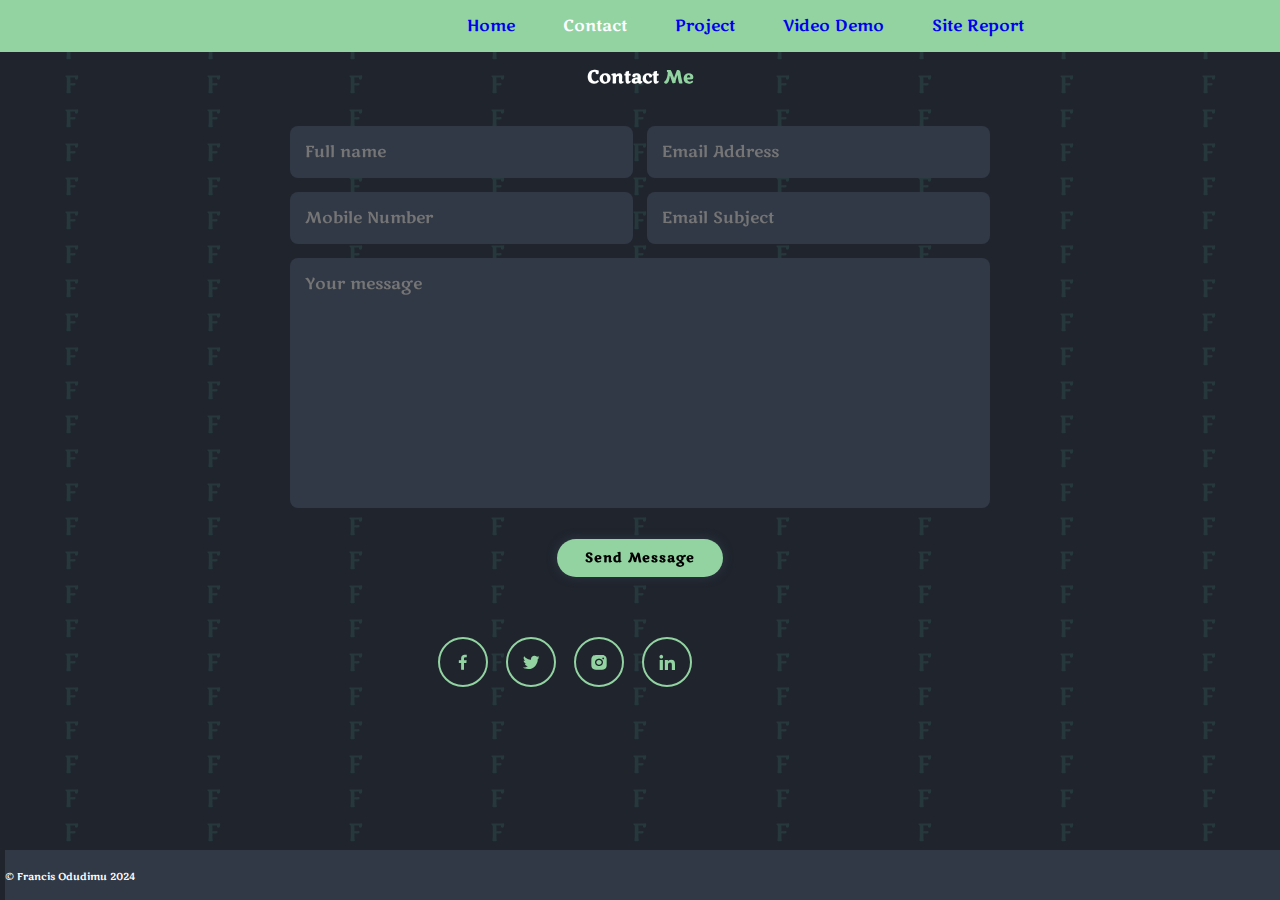
==== commit b12ece92: "various adjustments" ====
--- a/contact.html
+++ b/contact.html
@@ -14,6 +14,7 @@
     <!-- box icons-->
     <link href='https://unpkg.com/boxicons@2.1.4/css/boxicons.min.css' rel='stylesheet'>
 </head>
+<!--Hamburger icon-->
 
 <body id="clicked">
     <header>
@@ -22,7 +23,7 @@
 
 
     </header>
-
+    <!--Navigation bar-->
     <nav class="navbar">
 
 
@@ -40,7 +41,7 @@
         <section class="contact" id="contact">
             <h2 class="heading">Contact <span>Me</span></h2>
 
-            <form action="mailto:francis.odudimuolatundeodud23@my.northampton.ac.uk">
+            <form action="mailto:francis.odudimuolatundeodud23@my.northampton.ac.uk" method="get">
                 <div class="input-box">
                     <input type="text" placeholder="Full name">
                     <input type="email" placeholder="Email Address">
@@ -66,9 +67,6 @@
 
             </div>
 
-
-
-
             <div class="background">
                 <p>F</p>
                 <p>F</p>
@@ -332,152 +330,7 @@
                 <p>F</p>
                 <p>F</p>
                 <p>F</p>
-                <p>F</p>
-                <p>F</p>
-                <p>F</p>
-                <p>F</p>
-                <p>F</p>
-                <p>F</p>
-                <p>F</p>
-                <p>F</p>
-                <p>F</p>
-                <p>F</p>
-                <p>F</p>
-                <p>F</p>
-                <p>F</p>
-                <p>F</p>
-                <p>F</p>
-                <p>F</p>
-                <p>F</p>
-                <p>F</p>
-                <p>F</p>
-                <p>F</p>
-                <p>F</p>
-                <p>F</p>
-                <p>F</p>
-                <p>F</p>
-                <p>F</p>
-                <p>F</p>
-                <p>F</p>
-                <p>F</p>
-                <p>F</p>
-                <p>F</p>
-                <p>F</p>
-                <p>F</p>
-                <p>F</p>
-                <p>F</p>
-                <p>F</p>
-                <p>F</p>
-                <p>F</p>
-                <p>F</p>
-                <p>F</p>
-                <p>F</p>
-                <p>F</p>
-                <p>F</p>
-                <p>F</p>
-                <p>F</p>
-                <p>F</p>
-                <p>F</p>
-                <p>F</p>
-                <p>F</p>
-                <p>F</p>
-                <p>F</p>
-                <p>F</p>
-                <p>F</p>
-                <p>F</p>
-                <p>F</p>
-                <p>F</p>
-                <p>F</p>
-                <p>F</p>
-                <p>F</p>
-                <p>F</p>
-                <p>F</p>
-                <p>F</p>
-                <p>F</p>
-                <p>F</p>
-                <p>F</p>
-                <p>F</p>
-                <p>F</p>
-                <p>F</p>
-                <p>F</p>
-                <p>F</p>
-                <p>F</p>
-                <p>F</p>
-                <p>F</p>
-                <p>F</p>
-                <p>F</p>
-                <p>F</p>
-                <p>F</p>
-                <p>F</p>
-                <p>F</p>
-                <p>F</p>
-                <p>F</p>
-                <p>F</p>
-                <p>F</p>
-                <p>F</p>
-                <p>F</p>
-                <p>F</p>
-                <p>F</p>
-                <p>F</p>
-                <p>F</p>
-                <p>F</p>
-                <p>F</p>
-                <p>F</p>
-                <p>F</p>
-                <p>F</p>
-                <p>F</p>
-                <p>F</p>
-                <p>F</p>
-                <p>F</p>
-                <p>F</p>
-                <p>F</p>
-                <p>F</p>
-                <p>F</p>
-                <p>F</p>
-                <p>F</p>
-                <p>F</p>
-                <p>F</p>
-                <p>F</p>
-                <p>F</p>
-                <p>F</p>
-                <p>F</p>
-                <p>F</p>
-                <p>F</p>
-                <p>F</p>
-                <p>F</p>
-                <p>F</p>
-                <p>F</p>
-                <p>F</p>
-                <p>F</p>
-                <p>F</p>
-                <p>F</p>
-                <p>F</p>
-                <p>F</p>
-                <p>F</p>
-                <p>F</p>
-                <p>F</p>
-                <p>F</p>
-                <p>F</p>
-                <p>F</p>
-                <p>F</p>
-                <p>F</p>
-                <p>F</p>
-                <p>F</p>
-                <p>F</p>
-                <p>F</p>
-                <p>F</p>
-                <p>F</p>
-                <p>F</p>
-                <p>F</p>
-                <p>F</p>
-                <p>F</p>
-                <p>F</p>
-                <p>F</p>
-                <p>F</p>
-                <p>F</p>
-                <p>F</p>
-                <p>F</p>
-                <p>F</p>
+
 
             </div>
 
--- a/main.css
+++ b/main.css
@@ -18,7 +18,7 @@
     --bg-color: #1f242d;
     --bg-color2: #323946;
     --bg-color3: #9acd32;
-    --bg-color4: #293a3e;
+    --bg-color4: #26383c;
     --text-color: #ffffff;
     --main-color: #92d3a1;
     --text-color2: #000000;
@@ -50,12 +50,12 @@
 }
 
 .background p:nth-child(odd) {
-    animation: moveUp 15s infinite linear;
+    animation: moveUp 20s infinite linear;
 
 }
 
 .background p:nth-child(even) {
-    animation: moveDown 15s infinite linear;
+    animation: moveDown 20s infinite linear;
 
 }
 
@@ -528,7 +528,7 @@
     border-radius: 1em;
     padding: 2em;
     word-break: keep-all;
-    font-size: 1.5em;
+    font-size: 1em;
 
 }
 
@@ -555,6 +555,7 @@
 .ref li {
     list-style: decimal;
     word-break: break-all;
+    margin-top: -2em;
 
 
 }
@@ -564,12 +565,21 @@
     border: 2px solid var(--main-color);
     box-sizing: border-box;
     margin: 0 auto;
-    max-width: 90%;
     border-radius: 1em;
-    padding: 2em;
+    padding-top: 1.5em;
+    text-align: center;
+    font-size: 1.6em;
     margin-top: 2em;
     margin-bottom: 10em;
 
+}
+
+.Val {
+    display: block;
+    margin-left: auto;
+    margin-right:auto;
+    width: 90%;
+    padding: 0.5em;
 }
 
 .brief {
--- a/mobile.css
+++ b/mobile.css
@@ -68,8 +68,8 @@
 
 /* create hamburger icon.........................................................................................*/
 .showNav {
-    height: 1em;
-    width: 1.50em;
+    height: 1.1em;
+    width: 1.5em;
     display: block;
     border-top: 0.2em solid white;
     border-bottom: 0.2em solid white;
@@ -81,7 +81,7 @@
 .showNav::before {
     content: '';
     position: absolute;
-    width: 1.50em;
+    width: 1.5em;
     margin-top: 0.3em;
     border-top: 0.2em solid #fff;
 
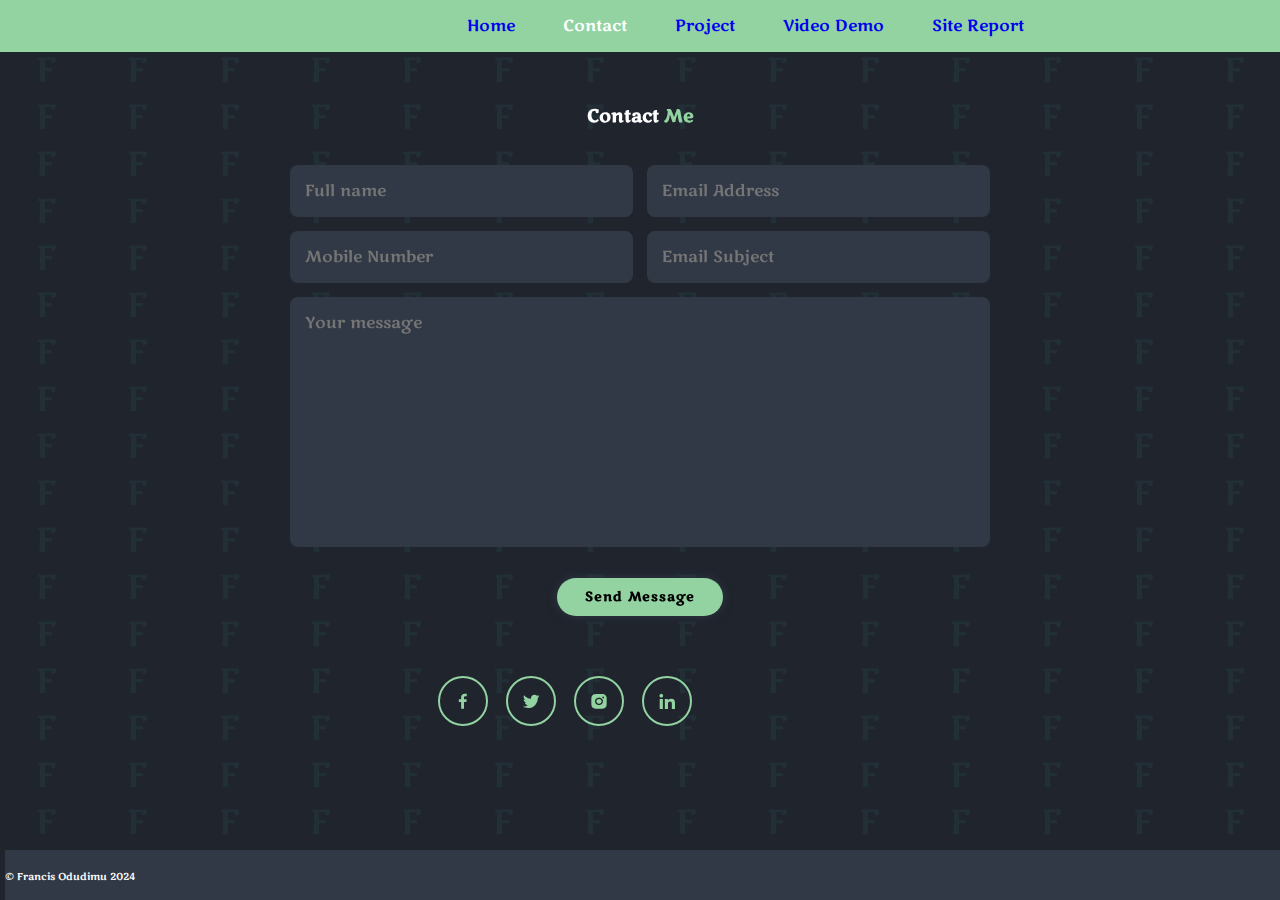
==== commit 155ebc74: "html and css adjustmets" ====
--- a/contact.html
+++ b/contact.html
@@ -330,11 +330,111 @@
                 <p>F</p>
                 <p>F</p>
                 <p>F</p>
-
+                <p>F</p>
+                <p>F</p>
+                <p>F</p>
+                <p>F</p>
+                <p>F</p>
+                <p>F</p>
+                <p>F</p>
+                <p>F</p>
+                <p>F</p>
+                <p>F</p>
+                <p>F</p>
+                <p>F</p>
+                <p>F</p>
+                <p>F</p>
+                <p>F</p>
+                <p>F</p>
+                <p>F</p>
+                <p>F</p>
+                <p>F</p>
+                <p>F</p>
+                <p>F</p>
+                <p>F</p>
+                <p>F</p>
+                <p>F</p>
+                <p>F</p>
+                <p>F</p>
+                <p>F</p>
+                <p>F</p>
+                <p>F</p>
+                <p>F</p>
+                <p>F</p>
+                <p>F</p>
+                <p>F</p>
+                <p>F</p>
+                <p>F</p>
+                <p>F</p>
+                <p>F</p>
+                <p>F</p>
+                <p>F</p>
+                <p>F</p>
+                <p>F</p>
+                <p>F</p>
+                <p>F</p>
+                <p>F</p>
+                <p>F</p>
+                <p>F</p>
+                <p>F</p>
+                <p>F</p>
+                <p>F</p>
+                <p>F</p>
+                <p>F</p>
+                <p>F</p>
+                <p>F</p>
+                <p>F</p>
+                <p>F</p>
+                <p>F</p>
+                <p>F</p>
+                <p>F</p>
+                <p>F</p>
+                <p>F</p>
+                <p>F</p>
+                <p>F</p>
+                <p>F</p>
+                <p>F</p>
+                <p>F</p>
+                <p>F</p>
+                <p>F</p>
+                <p>F</p>
+                <p>F</p>
+                <p>F</p>
+                <p>F</p>
+                <p>F</p>
+                <p>F</p>
+                <p>F</p>
+                <p>F</p>
+                <p>F</p>
+                <p>F</p>
+                <p>F</p>
+                <p>F</p>
+                <p>F</p>
+                <p>F</p>
+                <p>F</p>
+                <p>F</p>
+                <p>F</p>
+                <p>F</p>
+                <p>F</p>
+                <p>F</p>
+                <p>F</p>
+                <p>F</p>
+                <p>F</p>
+                <p>F</p>
+                <p>F</p>
+                <p>F</p>
+                <p>F</p>
+                <p>F</p>
+                <p>F</p>
+                <p>F</p>
+                <p>F</p>
+                <p>F</p>
+                <p>F</p>
+                <p>F</p>
+                <p>F</p>
+                <p>F</p>          
 
             </div>
-
-
 
         </section>
 
--- a/main.css
+++ b/main.css
@@ -33,29 +33,31 @@
 /* keyframe for the background.......................................................................................... */
 .background {
     display: grid;
-    grid-template-columns: repeat(9, 1fr);
+    grid-template-columns: repeat(14, 1fr);
     width: 100%;
     justify-items: center;
     position: fixed;
     top: 0;
     left: 0;
     z-index: -1;
+    height: 100vh;
+    opacity: 0.6;
 
 }
 
 .background p {
-    font-size: 2.5em;
+    font-size: 3.5em;
     color: var(--bg-color4);
 
 }
 
 .background p:nth-child(odd) {
-    animation: moveUp 20s infinite linear;
+    animation: moveUp 15s infinite linear;
 
 }
 
 .background p:nth-child(even) {
-    animation: moveDown 20s infinite linear;
+    animation: moveDown 15s infinite linear;
 
 }
 
@@ -91,6 +93,8 @@
 body {
     background-color: var(--bg-color);
     color: var(--text-color);
+    height: 100vh;
+    width: 100;
 }
 
 header {
@@ -526,7 +530,7 @@
     margin: 0 auto;
     width: 80%;
     border-radius: 1em;
-    padding: 2em;
+    padding: 4em;
     word-break: keep-all;
     font-size: 1em;
 
@@ -570,16 +574,17 @@
     text-align: center;
     font-size: 1.6em;
     margin-top: 2em;
-    margin-bottom: 10em;
+    margin-bottom: 2em;
 
 }
 
 .Val {
     display: block;
     margin-left: auto;
-    margin-right:auto;
+    margin-right: auto;
     width: 90%;
     padding: 0.5em;
+    
 }
 
 .brief {
